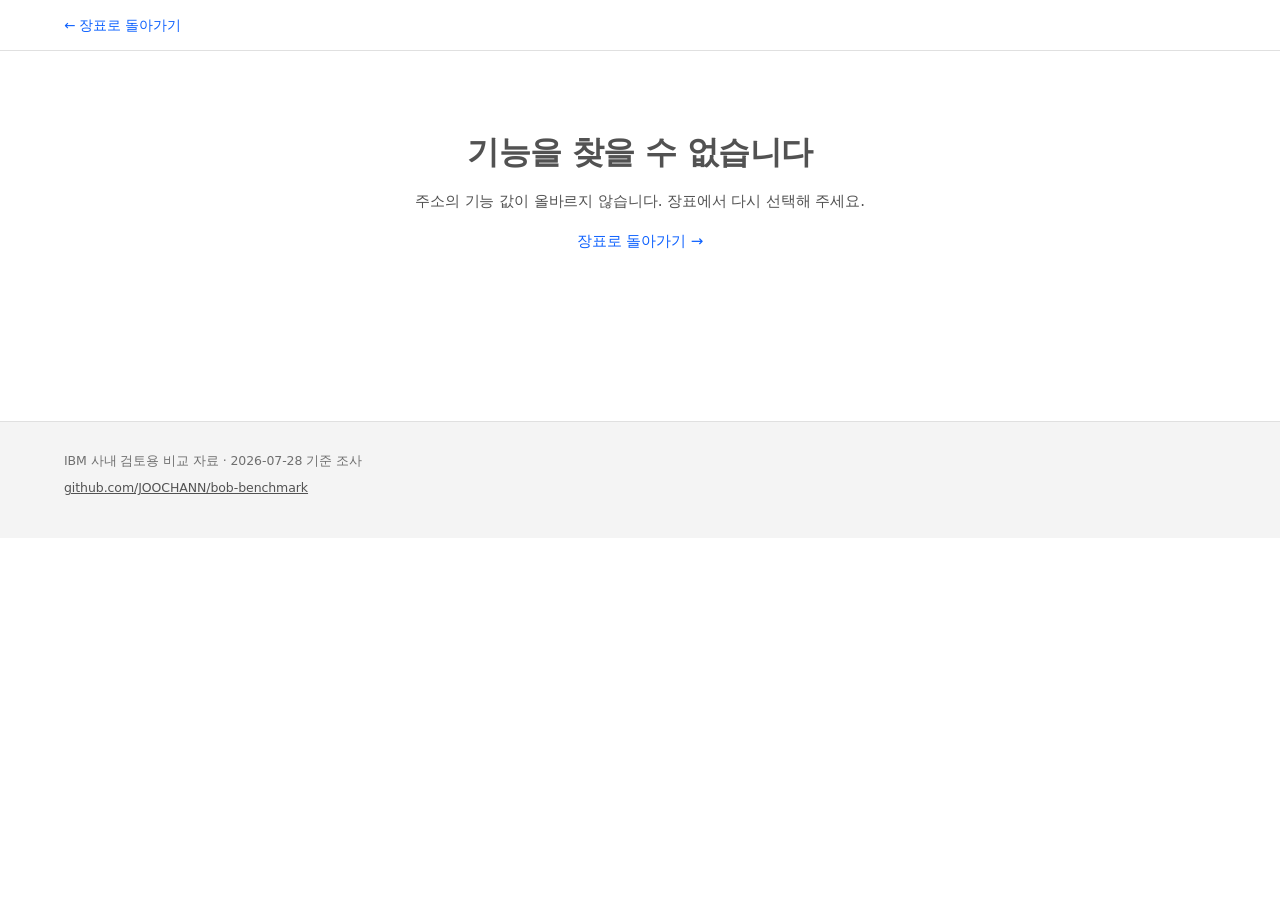
==== public/detail.html @ a506a32e "Move site into public/ and add wrangler config The Cloudflare dashboard uploader message is informat" ====
<!DOCTYPE html>
<html lang="ko">
  <head>
    <meta charset="utf-8" />
    <meta name="viewport" content="width=device-width, initial-scale=1" />
    <title>상세 비교 — IBM Bob 비교 장표</title>
    <link rel="stylesheet" href="assets/css/style.css" />
  </head>
  <body>
    <nav class="detail-nav">
      <div class="wrap">
        <a href="index.html">← 장표로 돌아가기</a>
        <div class="nav-side" id="pager"></div>
      </div>
    </nav>

    <main id="content"></main>

    <footer class="site-footer">
      <div class="wrap">
        <p style="margin: 0 0 6px">
          IBM 사내 검토용 비교 자료 · <span id="foot-date"></span> 기준 조사
        </p>
        <p style="margin: 0">
          <a href="https://github.com/JOOCHANN/bob-benchmark">github.com/JOOCHANN/bob-benchmark</a>
        </p>
      </div>
    </footer>

    <script src="assets/js/data.js"></script>
    <script src="assets/js/detail.js"></script>
  </body>
</html>
---- public/assets/css/style.css ----
/* ==========================================================================
   bob-benchmark — IBM Carbon 계열 스타일
   각진 모서리, IBM Plex 서체, Blue 60 액센트를 따르되
   한글 가독성을 위해 행간과 자간을 별도로 조정했다.
   ========================================================================== */

:root {
  /* Carbon White */
  --bg: #ffffff;
  --layer: #f4f4f4;
  --layer-hover: #e8e8e8;
  --layer-accent: #e0e0e0;

  --text-primary: #161616;
  --text-secondary: #525252;
  --text-helper: #6f6f6f;
  --text-on-color: #ffffff;

  --border-subtle: #e0e0e0;
  --border-strong: #8d8d8d;

  --interactive: #0f62fe;
  --interactive-hover: #0043ce;
  --focus: #0f62fe;

  --support-success: #198038;
  --support-warning: #b28600;
  --support-none: #8d8d8d;

  --bob-tint: #edf5ff;
  --bob-accent: #0f62fe;

  --shadow: 0 2px 6px rgba(0, 0, 0, 0.08);

  --font-sans: 'IBM Plex Sans', 'IBM Plex Sans KR', 'Pretendard Variable', Pretendard,
    -apple-system, BlinkMacSystemFont, 'Apple SD Gothic Neo', 'Malgun Gothic', 'Noto Sans KR',
    system-ui, sans-serif;
  --font-mono: 'IBM Plex Mono', ui-monospace, SFMono-Regular, Menlo, monospace;
}

@media (prefers-color-scheme: dark) {
  :root {
    /* Carbon Gray 100 */
    --bg: #161616;
    --layer: #262626;
    --layer-hover: #333333;
    --layer-accent: #393939;

    --text-primary: #f4f4f4;
    --text-secondary: #c6c6c6;
    --text-helper: #8d8d8d;

    --border-subtle: #393939;
    --border-strong: #6f6f6f;

    --interactive: #4589ff;
    --interactive-hover: #78a9ff;
    --focus: #ffffff;

    --support-success: #42be65;
    --support-warning: #f1c21b;
    --support-none: #6f6f6f;

    --bob-tint: #1c2434;
    --bob-accent: #4589ff;

    --shadow: 0 2px 8px rgba(0, 0, 0, 0.4);
  }
}

/* --------------------------------------------------------- 기본 요소 */

* {
  box-sizing: border-box;
}

body {
  margin: 0;
  background: var(--bg);
  color: var(--text-primary);
  font-family: var(--font-sans);
  font-size: 15px;
  line-height: 1.65; /* 한글 본문 기준 */
  letter-spacing: -0.005em;
  -webkit-font-smoothing: antialiased;
  text-rendering: optimizeLegibility;
  word-break: keep-all; /* 한글 단어 중간 줄바꿈 방지 */
  overflow-wrap: break-word;
}

a {
  color: var(--interactive);
  text-decoration: none;
}
a:hover {
  color: var(--interactive-hover);
  text-decoration: underline;
}

:focus-visible {
  outline: 2px solid var(--focus);
  outline-offset: 2px;
}

h1,
h2,
h3 {
  margin: 0;
  font-weight: 600;
  letter-spacing: -0.02em;
  line-height: 1.35;
}

.wrap {
  max-width: 1200px;
  margin: 0 auto;
  padding: 0 24px;
}

/* --------------------------------------------------------- 헤더 */

.site-header {
  border-bottom: 1px solid var(--border-subtle);
  background: var(--bg);
}

.site-header .wrap {
  padding-top: 40px;
  padding-bottom: 32px;
}

.eyebrow {
  display: inline-flex;
  align-items: center;
  gap: 8px;
  font-size: 12px;
  font-weight: 600;
  letter-spacing: 0.04em;
  text-transform: uppercase;
  color: var(--text-helper);
  margin-bottom: 12px;
}
.eyebrow::before {
  content: '';
  width: 24px;
  height: 2px;
  background: var(--bob-accent);
}

.site-title {
  font-size: 34px;
  margin-bottom: 10px;
}

.site-desc {
  color: var(--text-secondary);
  font-size: 15px;
  max-width: 62ch;
  margin: 0;
}

.meta-row {
  display: flex;
  flex-wrap: wrap;
  align-items: center;
  gap: 8px 20px;
  margin-top: 20px;
  font-size: 13px;
  color: var(--text-helper);
}

/* 가안 안내 배너 */
.notice {
  display: flex;
  gap: 12px;
  align-items: flex-start;
  margin-top: 24px;
  padding: 14px 16px;
  background: var(--layer);
  border-left: 3px solid var(--support-warning);
  font-size: 13.5px;
  color: var(--text-secondary);
}
.notice strong {
  color: var(--text-primary);
}

/* --------------------------------------------------------- 범례 */

.legend {
  display: flex;
  flex-wrap: wrap;
  gap: 6px 18px;
  align-items: center;
  font-size: 13px;
  color: var(--text-secondary);
}
.legend-item {
  display: inline-flex;
  align-items: center;
  gap: 6px;
}

.dot {
  display: inline-flex;
  align-items: center;
  justify-content: center;
  width: 18px;
  height: 18px;
  font-size: 12px;
  font-weight: 700;
  line-height: 1;
  flex: none;
}
.lv-full {
  color: var(--support-success);
}
.lv-partial {
  color: var(--support-warning);
}
.lv-none {
  color: var(--support-none);
}
.lv-unknown {
  color: var(--support-none);
}

/* --------------------------------------------------------- 비교 표 */

.board {
  padding: 40px 0 64px;
}

.table-scroll {
  overflow-x: auto;
  border: 1px solid var(--border-subtle);
  background: var(--bg);
}

table.matrix {
  width: 100%;
  min-width: 880px;
  border-collapse: collapse;
  font-size: 14px;
}

table.matrix th,
table.matrix td {
  text-align: left;
  vertical-align: middle;
  border-bottom: 1px solid var(--border-subtle);
}

/* 상단 도구 헤더 */
thead th {
  position: sticky;
  top: 0;
  z-index: 2;
  background: var(--layer);
  border-bottom: 1px solid var(--border-strong);
  padding: 0;
}

.col-feature {
  width: 34%;
  min-width: 260px;
}
.col-tool {
  width: 16.5%;
  min-width: 150px;
}

.tool-head {
  display: flex;
  align-items: center;
  gap: 10px;
  padding: 16px 18px;
  height: 100%;
}
.tool-mark {
  display: inline-flex;
  align-items: center;
  justify-content: center;
  width: 30px;
  height: 30px;
  flex: none;
  background: var(--text-primary);
  color: var(--bg);
  font-size: 12px;
  font-weight: 700;
  letter-spacing: 0.02em;
}
.tool-head.is-bob .tool-mark {
  background: var(--bob-accent);
  color: #ffffff;
}
.tool-name {
  display: block;
  font-size: 14px;
  font-weight: 600;
  line-height: 1.25;
  color: var(--text-primary);
}
.tool-vendor {
  display: block;
  font-size: 11.5px;
  font-weight: 400;
  line-height: 1.35;
  color: var(--text-helper);
  letter-spacing: 0;
}

.head-label {
  display: block;
  padding: 16px 18px;
  font-size: 12px;
  font-weight: 600;
  letter-spacing: 0.04em;
  text-transform: uppercase;
  color: var(--text-helper);
}

/* 카테고리 구분 행 */
tr.cat-row td {
  padding: 10px 18px;
  background: var(--layer);
  font-size: 11.5px;
  font-weight: 600;
  letter-spacing: 0.06em;
  text-transform: uppercase;
  color: var(--text-helper);
  border-bottom: 1px solid var(--border-subtle);
}

/* 기능 행 */
tr.feat-row {
  cursor: pointer;
  transition: background 0.12s ease;
}
tr.feat-row:hover {
  background: var(--layer-hover);
}
tr.feat-row:hover .feat-go {
  opacity: 1;
  transform: translateX(0);
}

td.feat-cell {
  padding: 16px 18px;
}
.feat-top {
  display: flex;
  align-items: center;
  gap: 8px;
}
.feat-name {
  font-size: 15px;
  font-weight: 600;
  color: var(--text-primary);
}
a.feat-name:hover {
  color: var(--interactive);
  text-decoration: none;
}
.feat-go {
  font-size: 12px;
  color: var(--interactive);
  opacity: 0;
  transform: translateX(-4px);
  transition: opacity 0.12s ease, transform 0.12s ease;
  white-space: nowrap;
}
.feat-summary {
  margin-top: 4px;
  font-size: 13px;
  color: var(--text-secondary);
  line-height: 1.55;
  max-width: 46ch;
}

/* 판정 셀 */
td.mark-cell {
  padding: 16px 18px;
}
td.is-bob {
  background: var(--bob-tint);
  box-shadow: inset 2px 0 0 var(--bob-accent);
}
thead th.is-bob {
  background: var(--bob-tint);
  box-shadow: inset 2px 0 0 var(--bob-accent);
}
tr.feat-row:hover td.is-bob {
  background: var(--bob-tint);
  filter: brightness(0.98);
}

.mark {
  display: flex;
  align-items: flex-start;
  gap: 8px;
}
.mark-text {
  font-size: 13px;
  line-height: 1.45;
  color: var(--text-secondary);
}
.mark-text .mark-label {
  display: block;
  font-weight: 600;
  color: var(--text-primary);
  font-size: 13px;
}
.mark-text .mark-sub {
  display: block;
  font-size: 12.5px;
  color: var(--text-helper);
  margin-top: 1px;
}

/* --------------------------------------------------------- 상세 페이지 */

.detail-nav {
  border-bottom: 1px solid var(--border-subtle);
  background: var(--bg);
  position: sticky;
  top: 0;
  z-index: 5;
}
.detail-nav .wrap {
  display: flex;
  align-items: center;
  justify-content: space-between;
  gap: 16px;
  padding-top: 14px;
  padding-bottom: 14px;
  font-size: 13.5px;
}
.nav-side {
  display: flex;
  gap: 16px;
  align-items: center;
}
.nav-side a[aria-disabled='true'] {
  color: var(--text-helper);
  pointer-events: none;
}

.detail-header .wrap {
  padding-top: 48px;
  padding-bottom: 8px;
}
.detail-title {
  font-size: 32px;
  margin-bottom: 12px;
}
.detail-summary {
  font-size: 16px;
  color: var(--text-secondary);
  max-width: 66ch;
  margin: 0;
  line-height: 1.65;
}
.detail-why {
  margin-top: 24px;
  padding: 18px 20px;
  background: var(--layer);
  border-left: 3px solid var(--border-strong);
  font-size: 14px;
  color: var(--text-secondary);
  max-width: 76ch;
  line-height: 1.7;
}
.detail-why h2 {
  font-size: 12px;
  letter-spacing: 0.05em;
  text-transform: uppercase;
  color: var(--text-helper);
  margin-bottom: 6px;
}

.section-title {
  font-size: 12px;
  font-weight: 600;
  letter-spacing: 0.06em;
  text-transform: uppercase;
  color: var(--text-helper);
  margin: 56px 0 16px;
}

/* 도구별 카드 */
.cards {
  display: grid;
  grid-template-columns: repeat(2, 1fr);
  gap: 20px;
}

.card {
  border: 1px solid var(--border-subtle);
  background: var(--bg);
  display: flex;
  flex-direction: column;
}
.card.is-bob {
  border-color: var(--bob-accent);
  box-shadow: inset 0 3px 0 var(--bob-accent);
}

.card-head {
  display: flex;
  align-items: center;
  gap: 10px;
  padding: 16px 18px;
  border-bottom: 1px solid var(--border-subtle);
}
.card-head .tool-mark {
  width: 28px;
  height: 28px;
}
.card-head .spacer {
  flex: 1;
}

.badge {
  display: inline-flex;
  align-items: center;
  gap: 6px;
  padding: 3px 10px;
  font-size: 12px;
  font-weight: 600;
  border: 1px solid currentColor;
  white-space: nowrap;
}

/* 미디어 슬롯 */
.media {
  margin: 0;
  background: var(--layer);
  border-bottom: 1px solid var(--border-subtle);
}
.media img,
.media video {
  display: block;
  width: 100%;
  height: auto;
}
.media figcaption {
  padding: 8px 18px;
  font-size: 12px;
  color: var(--text-helper);
  border-top: 1px solid var(--border-subtle);
}

.media-placeholder {
  display: flex;
  flex-direction: column;
  align-items: center;
  justify-content: center;
  gap: 6px;
  min-height: 180px;
  padding: 24px;
  border: 1px dashed var(--border-strong);
  margin: 16px 18px;
  color: var(--text-helper);
  text-align: center;
}
.media-placeholder .ph-title {
  font-size: 13px;
  font-weight: 600;
}
.media-placeholder .ph-path {
  font-family: var(--font-mono);
  font-size: 11.5px;
  color: var(--text-helper);
  word-break: break-all;
}

.card-body {
  padding: 16px 18px;
  flex: 1;
}
.card-body ul {
  margin: 0;
  padding-left: 18px;
}
.card-body li {
  font-size: 13.5px;
  color: var(--text-secondary);
  line-height: 1.6;
  margin-bottom: 6px;
}
.card-body li::marker {
  color: var(--border-strong);
}

.card-foot {
  padding: 12px 18px;
  border-top: 1px solid var(--border-subtle);
  font-size: 12.5px;
  color: var(--text-helper);
}

/* 정리 블록 */
.verdict {
  margin-top: 20px;
  padding: 24px;
  background: var(--layer);
  border-left: 3px solid var(--bob-accent);
  font-size: 15px;
  line-height: 1.75;
  color: var(--text-primary);
  max-width: 80ch;
}

/* --------------------------------------------------------- 푸터 */

.site-footer {
  margin-top: 72px;
  border-top: 1px solid var(--border-subtle);
  background: var(--layer);
}
.site-footer .wrap {
  padding-top: 28px;
  padding-bottom: 40px;
  font-size: 12.5px;
  color: var(--text-helper);
  line-height: 1.7;
}
.site-footer a {
  color: var(--text-secondary);
  text-decoration: underline;
}

.empty-state {
  padding: 80px 0;
  text-align: center;
  color: var(--text-secondary);
}

/* --------------------------------------------------------- 반응형 */

@media (max-width: 900px) {
  .cards {
    grid-template-columns: 1fr;
  }
  .site-title {
    font-size: 27px;
  }
  .detail-title {
    font-size: 25px;
  }
}

@media (max-width: 600px) {
  .wrap {
    padding: 0 16px;
  }
  .site-header .wrap {
    padding-top: 28px;
    padding-bottom: 24px;
  }
  .detail-nav .wrap {
    font-size: 12.5px;
  }
}

@media (prefers-reduced-motion: reduce) {
  * {
    transition: none !important;
  }
  .feat-go {
    opacity: 1;
    transform: none;
  }
}
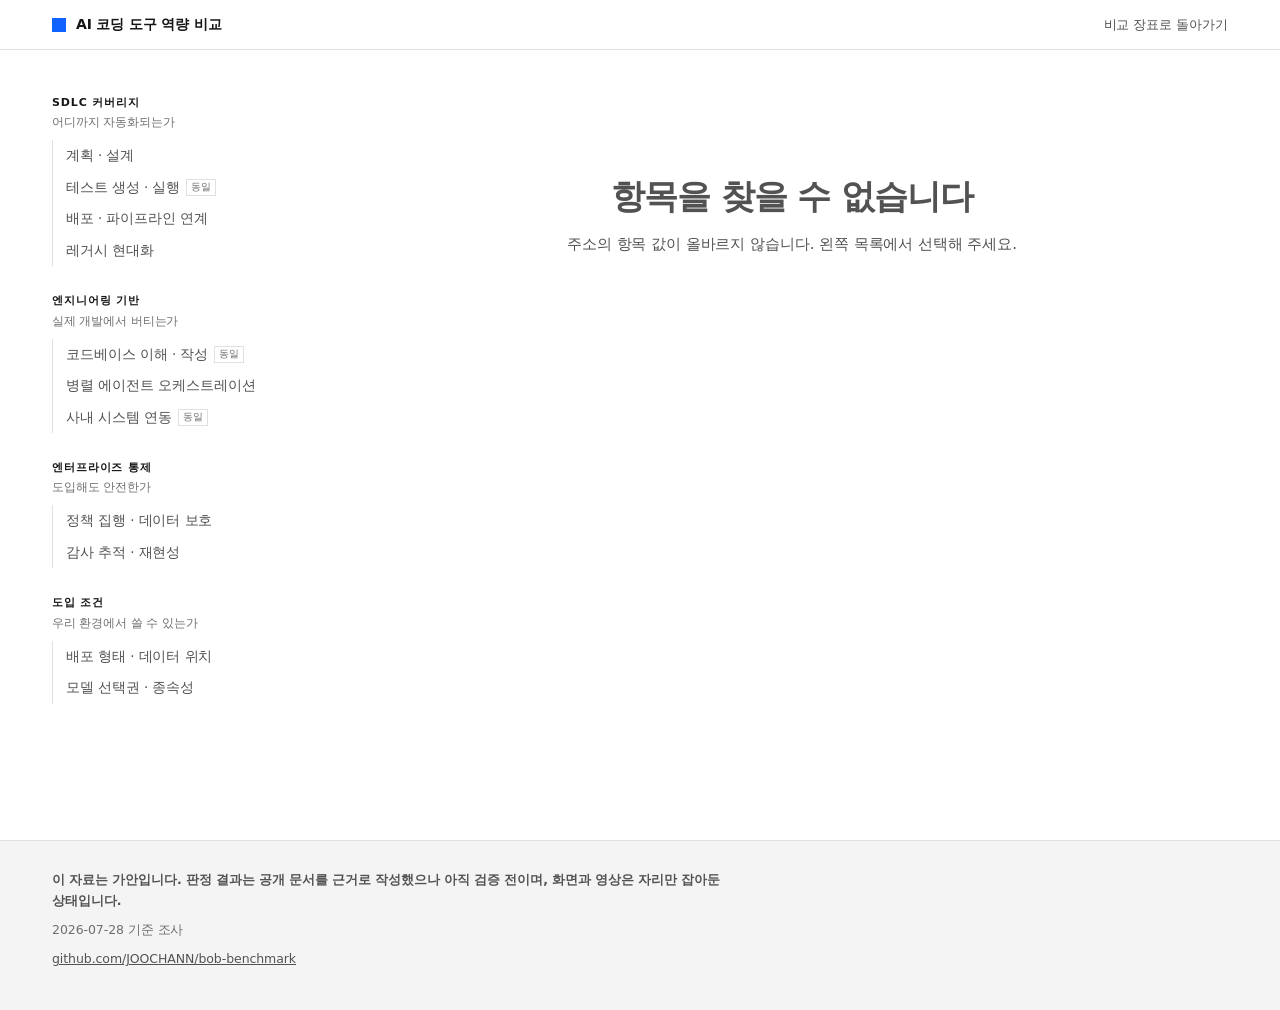
==== commit a50d06ea: "Replace prev/next with a grouped side navigation; retitle the page Prev/next made sense at 5 items b" ====
--- a/public/detail.html
+++ b/public/detail.html
@@ -3,25 +3,41 @@
   <head>
     <meta charset="utf-8" />
     <meta name="viewport" content="width=device-width, initial-scale=1" />
-    <title>상세 비교 — IBM Bob 비교 장표</title>
+    <title>상세 비교 — AI 코딩 도구 역량 비교</title>
     <link rel="stylesheet" href="assets/css/style.css" />
   </head>
   <body>
-    <nav class="detail-nav">
-      <div class="wrap">
-        <a href="index.html">← 장표로 돌아가기</a>
-        <div class="nav-side" id="pager"></div>
+    <header class="topbar">
+      <div class="wrap topbar-inner">
+        <a class="brand" href="index.html">
+          <span class="brand-mark" aria-hidden="true"></span>
+          <span class="brand-name">AI 코딩 도구 역량 비교</span>
+        </a>
+        <a class="topbar-link" href="index.html">비교 장표로 돌아가기</a>
       </div>
-    </nav>
+    </header>
 
-    <main id="content"></main>
+    <div class="wrap layout">
+      <aside class="sidenav">
+        <button class="sidenav-toggle" type="button" aria-expanded="false" aria-controls="navlist">
+          <span class="sidenav-toggle-label">항목 이동</span>
+          <span class="sidenav-toggle-current" id="toggle-current"></span>
+          <span class="chev" aria-hidden="true"></span>
+        </button>
+        <nav class="sidenav-panel" id="navlist" aria-label="항목 목록"></nav>
+      </aside>
+
+      <main class="detail-main" id="content"></main>
+    </div>
 
     <footer class="site-footer">
       <div class="wrap">
-        <p style="margin: 0 0 6px">
-          IBM 사내 검토용 비교 자료 · <span id="foot-date"></span> 기준 조사
+        <p class="foot-strong">
+          이 자료는 가안입니다. 판정 결과는 공개 문서를 근거로 작성했으나 아직 검증 전이며, 화면과
+          영상은 자리만 잡아둔 상태입니다.
         </p>
-        <p style="margin: 0">
+        <p><span id="foot-date"></span> 기준 조사</p>
+        <p>
           <a href="https://github.com/JOOCHANN/bob-benchmark">github.com/JOOCHANN/bob-benchmark</a>
         </p>
       </div>
--- a/public/assets/css/style.css
+++ b/public/assets/css/style.css
@@ -8,13 +8,12 @@
   /* Carbon White */
   --bg: #ffffff;
   --layer: #f4f4f4;
-  --layer-hover: #e8e8e8;
+  --layer-hover: #ececec;
   --layer-accent: #e0e0e0;
 
   --text-primary: #161616;
   --text-secondary: #525252;
   --text-helper: #6f6f6f;
-  --text-on-color: #ffffff;
 
   --border-subtle: #e0e0e0;
   --border-strong: #8d8d8d;
@@ -25,12 +24,10 @@
 
   --support-success: #198038;
   --support-warning: #b28600;
-  --support-none: #8d8d8d;
+  --support-none: #a8a8a8;
 
   --bob-tint: #edf5ff;
   --bob-accent: #0f62fe;
-
-  --shadow: 0 2px 6px rgba(0, 0, 0, 0.08);
 
   --font-sans: 'IBM Plex Sans', 'IBM Plex Sans KR', 'Pretendard Variable', Pretendard,
     -apple-system, BlinkMacSystemFont, 'Apple SD Gothic Neo', 'Malgun Gothic', 'Noto Sans KR',
@@ -61,10 +58,8 @@
     --support-warning: #f1c21b;
     --support-none: #6f6f6f;
 
-    --bob-tint: #1c2434;
+    --bob-tint: #1a2233;
     --bob-accent: #4589ff;
-
-    --shadow: 0 2px 8px rgba(0, 0, 0, 0.4);
   }
 }
 
@@ -80,11 +75,11 @@
   color: var(--text-primary);
   font-family: var(--font-sans);
   font-size: 15px;
-  line-height: 1.65; /* 한글 본문 기준 */
+  line-height: 1.65;
   letter-spacing: -0.005em;
   -webkit-font-smoothing: antialiased;
   text-rendering: optimizeLegibility;
-  word-break: keep-all; /* 한글 단어 중간 줄바꿈 방지 */
+  word-break: keep-all;
   overflow-wrap: break-word;
 }
 
@@ -111,104 +106,161 @@
   line-height: 1.35;
 }
 
+p {
+  margin: 0;
+}
+
 .wrap {
-  max-width: 1200px;
+  max-width: 1240px;
   margin: 0 auto;
-  padding: 0 24px;
+  padding: 0 32px;
+}
+
+.sr-only {
+  position: absolute;
+  width: 1px;
+  height: 1px;
+  overflow: hidden;
+  clip: rect(0 0 0 0);
+  white-space: nowrap;
+}
+
+.section-title {
+  font-size: 11.5px;
+  font-weight: 600;
+  letter-spacing: 0.08em;
+  text-transform: uppercase;
+  color: var(--text-helper);
 }
 
 /* --------------------------------------------------------- 헤더 */
 
 .site-header {
   border-bottom: 1px solid var(--border-subtle);
-  background: var(--bg);
-}
-
+}
 .site-header .wrap {
-  padding-top: 40px;
-  padding-bottom: 32px;
+  padding-top: 44px;
+  padding-bottom: 36px;
 }
 
 .eyebrow {
   display: inline-flex;
   align-items: center;
-  gap: 8px;
-  font-size: 12px;
-  font-weight: 600;
-  letter-spacing: 0.04em;
+  gap: 10px;
+  font-size: 11.5px;
+  font-weight: 600;
+  letter-spacing: 0.08em;
   text-transform: uppercase;
   color: var(--text-helper);
-  margin-bottom: 12px;
+  margin-bottom: 16px;
 }
 .eyebrow::before {
   content: '';
-  width: 24px;
+  width: 28px;
   height: 2px;
   background: var(--bob-accent);
 }
 
+.header-grid {
+  display: flex;
+  align-items: flex-end;
+  justify-content: space-between;
+  gap: 48px;
+}
+
 .site-title {
-  font-size: 34px;
-  margin-bottom: 10px;
+  font-size: 38px;
+  letter-spacing: -0.03em;
+  margin-bottom: 12px;
 }
 
 .site-desc {
   color: var(--text-secondary);
   font-size: 15px;
-  max-width: 62ch;
+  max-width: 60ch;
+}
+
+/* 우측 지표 블록 */
+.stat-block {
+  display: flex;
+  gap: 32px;
   margin: 0;
-}
-
-.meta-row {
+  flex: none;
+  border-left: 1px solid var(--border-subtle);
+  padding-left: 32px;
+}
+.stat dt {
+  font-size: 11.5px;
+  letter-spacing: 0.04em;
+  color: var(--text-helper);
+  white-space: nowrap;
+}
+.stat dd {
+  margin: 2px 0 0;
+  font-size: 22px;
+  font-weight: 600;
+  letter-spacing: -0.02em;
+  font-variant-numeric: tabular-nums;
+}
+
+/* --------------------------------------------------------- 결론 카드 */
+
+.takeaways .wrap {
+  padding-top: 40px;
+  padding-bottom: 8px;
+}
+.takeaway-grid {
+  display: grid;
+  grid-template-columns: repeat(3, 1fr);
+  gap: 20px;
+  margin-top: 16px;
+}
+
+.takeaway {
+  border-left: 3px solid var(--border-strong);
+  padding: 4px 0 4px 18px;
+}
+.takeaway h3 {
+  font-size: 16px;
+  margin-bottom: 6px;
+}
+.takeaway p {
+  font-size: 13.5px;
+  color: var(--text-secondary);
+  line-height: 1.65;
+}
+.tk-pro {
+  border-left-color: var(--support-success);
+}
+.tk-con {
+  border-left-color: var(--support-warning);
+}
+.tk-neutral {
+  border-left-color: var(--border-strong);
+}
+
+/* --------------------------------------------------------- 범례 */
+
+.legend {
   display: flex;
   flex-wrap: wrap;
-  align-items: center;
-  gap: 8px 20px;
-  margin-top: 20px;
-  font-size: 13px;
-  color: var(--text-helper);
-}
-
-/* 가안 안내 배너 */
-.notice {
-  display: flex;
-  gap: 12px;
-  align-items: flex-start;
-  margin-top: 24px;
-  padding: 14px 16px;
-  background: var(--layer);
-  border-left: 3px solid var(--support-warning);
-  font-size: 13.5px;
-  color: var(--text-secondary);
-}
-.notice strong {
-  color: var(--text-primary);
-}
-
-/* --------------------------------------------------------- 범례 */
-
-.legend {
-  display: flex;
-  flex-wrap: wrap;
-  gap: 6px 18px;
-  align-items: center;
-  font-size: 13px;
+  gap: 4px 16px;
+  align-items: center;
+  font-size: 12.5px;
   color: var(--text-secondary);
 }
 .legend-item {
   display: inline-flex;
   align-items: center;
-  gap: 6px;
+  gap: 5px;
 }
 
 .dot {
   display: inline-flex;
   align-items: center;
   justify-content: center;
-  width: 18px;
-  height: 18px;
-  font-size: 12px;
-  font-weight: 700;
+  width: 14px;
+  font-size: 11px;
   line-height: 1;
   flex: none;
 }
@@ -227,21 +279,36 @@
 
 /* --------------------------------------------------------- 비교 표 */
 
-.board {
-  padding: 40px 0 64px;
+.board .wrap {
+  padding-top: 40px;
+  padding-bottom: 56px;
+}
+
+.board-head {
+  display: flex;
+  align-items: center;
+  justify-content: space-between;
+  gap: 24px;
+  margin-bottom: 14px;
 }
 
 .table-scroll {
   overflow-x: auto;
   border: 1px solid var(--border-subtle);
-  background: var(--bg);
 }
 
 table.matrix {
   width: 100%;
-  min-width: 880px;
+  min-width: 940px;
   border-collapse: collapse;
   font-size: 14px;
+}
+table.matrix caption {
+  position: absolute;
+  width: 1px;
+  height: 1px;
+  overflow: hidden;
+  clip: rect(0 0 0 0);
 }
 
 table.matrix th,
@@ -262,48 +329,50 @@
 }
 
 .col-feature {
-  width: 34%;
-  min-width: 260px;
+  width: 32%;
+  min-width: 280px;
 }
 .col-tool {
-  width: 16.5%;
-  min-width: 150px;
+  width: 17%;
+  min-width: 160px;
 }
 
 .tool-head {
   display: flex;
   align-items: center;
   gap: 10px;
-  padding: 16px 18px;
-  height: 100%;
+  padding: 14px 18px;
 }
 .tool-mark {
   display: inline-flex;
   align-items: center;
   justify-content: center;
-  width: 30px;
-  height: 30px;
+  width: 26px;
+  height: 26px;
   flex: none;
   background: var(--text-primary);
   color: var(--bg);
-  font-size: 12px;
+  font-size: 11px;
   font-weight: 700;
-  letter-spacing: 0.02em;
+  letter-spacing: 0.01em;
 }
 .tool-head.is-bob .tool-mark {
   background: var(--bob-accent);
   color: #ffffff;
 }
+.tool-names {
+  min-width: 0;
+}
 .tool-name {
   display: block;
-  font-size: 14px;
-  font-weight: 600;
-  line-height: 1.25;
+  font-size: 13.5px;
+  font-weight: 600;
+  line-height: 1.3;
   color: var(--text-primary);
 }
 .tool-vendor {
   display: block;
-  font-size: 11.5px;
+  font-size: 11px;
   font-weight: 400;
   line-height: 1.35;
   color: var(--text-helper);
@@ -312,24 +381,32 @@
 
 .head-label {
   display: block;
-  padding: 16px 18px;
-  font-size: 12px;
-  font-weight: 600;
-  letter-spacing: 0.04em;
+  padding: 14px 18px;
+  font-size: 11.5px;
+  font-weight: 600;
+  letter-spacing: 0.08em;
   text-transform: uppercase;
   color: var(--text-helper);
 }
 
 /* 카테고리 구분 행 */
 tr.cat-row td {
-  padding: 10px 18px;
+  padding: 9px 18px;
   background: var(--layer);
+}
+.cat-name {
   font-size: 11.5px;
   font-weight: 600;
-  letter-spacing: 0.06em;
+  letter-spacing: 0.08em;
   text-transform: uppercase;
-  color: var(--text-helper);
-  border-bottom: 1px solid var(--border-subtle);
+  color: var(--text-primary);
+}
+.cat-question {
+  font-size: 12.5px;
+  color: var(--text-helper);
+  margin-left: 12px;
+  padding-left: 12px;
+  border-left: 1px solid var(--border-subtle);
 }
 
 /* 기능 행 */
@@ -342,11 +419,10 @@
 }
 tr.feat-row:hover .feat-go {
   opacity: 1;
-  transform: translateX(0);
 }
 
 td.feat-cell {
-  padding: 16px 18px;
+  padding: 14px 18px;
 }
 .feat-top {
   display: flex;
@@ -366,99 +442,227 @@
   font-size: 12px;
   color: var(--interactive);
   opacity: 0;
-  transform: translateX(-4px);
-  transition: opacity 0.12s ease, transform 0.12s ease;
+  transition: opacity 0.12s ease;
   white-space: nowrap;
 }
 .feat-summary {
-  margin-top: 4px;
-  font-size: 13px;
-  color: var(--text-secondary);
-  line-height: 1.55;
-  max-width: 46ch;
+  margin-top: 3px;
+  font-size: 12.5px;
+  color: var(--text-helper);
+  line-height: 1.5;
+  max-width: 44ch;
+}
+
+.chip {
+  display: inline-block;
+  padding: 1px 7px;
+  font-size: 10.5px;
+  font-weight: 600;
+  letter-spacing: 0.02em;
+  border: 1px solid var(--border-strong);
+  color: var(--text-helper);
+  white-space: nowrap;
 }
 
 /* 판정 셀 */
 td.mark-cell {
-  padding: 16px 18px;
-}
-td.is-bob {
-  background: var(--bob-tint);
-  box-shadow: inset 2px 0 0 var(--bob-accent);
-}
+  padding: 14px 18px;
+}
+td.is-bob,
 thead th.is-bob {
   background: var(--bob-tint);
   box-shadow: inset 2px 0 0 var(--bob-accent);
 }
 tr.feat-row:hover td.is-bob {
   background: var(--bob-tint);
-  filter: brightness(0.98);
 }
 
 .mark {
   display: flex;
-  align-items: flex-start;
-  gap: 8px;
-}
-.mark-text {
+  align-items: baseline;
+  gap: 7px;
+}
+.mark-note {
   font-size: 13px;
   line-height: 1.45;
-  color: var(--text-secondary);
-}
-.mark-text .mark-label {
-  display: block;
-  font-weight: 600;
   color: var(--text-primary);
-  font-size: 13px;
-}
-.mark-text .mark-sub {
-  display: block;
+}
+
+/* 네 도구가 모두 같은 항목은 눈이 지나가도록 낮춰 둔다. */
+tr.is-parity .mark-note {
+  color: var(--text-helper);
+  font-weight: 400;
+}
+tr.is-parity .dot {
+  opacity: 0.5;
+}
+
+.board-note {
+  margin-top: 14px;
   font-size: 12.5px;
   color: var(--text-helper);
-  margin-top: 1px;
-}
-
-/* --------------------------------------------------------- 상세 페이지 */
-
-.detail-nav {
-  border-bottom: 1px solid var(--border-subtle);
-  background: var(--bg);
+}
+.board-note .chip {
+  margin: 0 2px;
+}
+
+/* --------------------------------------------------------- 상단 바 */
+
+.topbar {
   position: sticky;
   top: 0;
-  z-index: 5;
-}
-.detail-nav .wrap {
+  z-index: 20;
+  border-bottom: 1px solid var(--border-subtle);
+  background: color-mix(in srgb, var(--bg) 88%, transparent);
+  backdrop-filter: saturate(180%) blur(12px);
+}
+@supports not (background: color-mix(in srgb, red 50%, blue)) {
+  .topbar {
+    background: var(--bg);
+  }
+}
+.topbar-inner {
   display: flex;
   align-items: center;
   justify-content: space-between;
-  gap: 16px;
-  padding-top: 14px;
-  padding-bottom: 14px;
+  gap: 24px;
+  padding-top: 13px;
+  padding-bottom: 13px;
+}
+
+.brand {
+  display: inline-flex;
+  align-items: center;
+  gap: 10px;
+  color: var(--text-primary);
+}
+.brand:hover {
+  text-decoration: none;
+  color: var(--text-primary);
+}
+.brand-mark {
+  width: 14px;
+  height: 14px;
+  flex: none;
+  background: var(--bob-accent);
+}
+.brand-name {
+  font-size: 14px;
+  font-weight: 600;
+  letter-spacing: -0.01em;
+}
+.topbar-link {
+  font-size: 13px;
+  color: var(--text-secondary);
+  white-space: nowrap;
+}
+.topbar-link:hover {
+  color: var(--interactive);
+}
+
+/* --------------------------------------------------------- 상세 레이아웃 */
+
+.layout {
+  display: grid;
+  grid-template-columns: 248px minmax(0, 1fr);
+  gap: 56px;
+  align-items: start;
+  padding-top: 44px;
+  padding-bottom: 72px;
+}
+
+/* 좌측 항목 목록 */
+.sidenav {
+  position: sticky;
+  top: 88px;
+}
+.sidenav-toggle {
+  display: none;
+}
+
+.nav-group + .nav-group {
+  margin-top: 26px;
+}
+.nav-group-title {
+  font-size: 11px;
+  font-weight: 600;
+  letter-spacing: 0.08em;
+  text-transform: uppercase;
+  color: var(--text-primary);
+}
+.nav-group-question {
+  font-size: 11.5px;
+  color: var(--text-helper);
+  margin-top: 1px;
+  margin-bottom: 8px;
+}
+.nav-list {
+  list-style: none;
+  margin: 0;
+  padding: 0;
+  border-left: 1px solid var(--border-subtle);
+}
+
+.nav-item {
+  display: flex;
+  align-items: center;
+  gap: 6px;
+  padding: 6px 12px;
+  margin-left: -1px;
+  border-left: 2px solid transparent;
   font-size: 13.5px;
-}
-.nav-side {
-  display: flex;
-  gap: 16px;
-  align-items: center;
-}
-.nav-side a[aria-disabled='true'] {
-  color: var(--text-helper);
-  pointer-events: none;
-}
-
-.detail-header .wrap {
-  padding-top: 48px;
-  padding-bottom: 8px;
+  color: var(--text-secondary);
+  line-height: 1.45;
+  transition: color 0.12s ease, border-color 0.12s ease, background 0.12s ease;
+}
+.nav-item:hover {
+  color: var(--text-primary);
+  background: var(--layer);
+  text-decoration: none;
+  border-left-color: var(--border-strong);
+}
+.nav-item.is-active {
+  color: var(--interactive);
+  font-weight: 600;
+  border-left-color: var(--bob-accent);
+  background: var(--bob-tint);
+}
+.nav-item-tag {
+  font-size: 10px;
+  color: var(--text-helper);
+  border: 1px solid var(--border-subtle);
+  padding: 0 4px;
+  flex: none;
+  font-weight: 400;
+}
+
+/* 본문 */
+.detail-main {
+  min-width: 0;
+}
+
+.detail-meta {
+  display: flex;
+  align-items: center;
+  gap: 10px;
+  margin-bottom: 10px;
+}
+.detail-category {
+  font-size: 11.5px;
+  font-weight: 600;
+  letter-spacing: 0.08em;
+  text-transform: uppercase;
+  color: var(--text-helper);
 }
 .detail-title {
-  font-size: 32px;
+  font-size: 34px;
+  letter-spacing: -0.03em;
   margin-bottom: 12px;
 }
 .detail-summary {
   font-size: 16px;
   color: var(--text-secondary);
   max-width: 66ch;
-  margin: 0;
   line-height: 1.65;
 }
 .detail-why {
@@ -472,20 +676,16 @@
   line-height: 1.7;
 }
 .detail-why h2 {
-  font-size: 12px;
-  letter-spacing: 0.05em;
+  font-size: 11px;
+  letter-spacing: 0.08em;
   text-transform: uppercase;
   color: var(--text-helper);
   margin-bottom: 6px;
 }
 
-.section-title {
-  font-size: 12px;
-  font-weight: 600;
-  letter-spacing: 0.06em;
-  text-transform: uppercase;
-  color: var(--text-helper);
-  margin: 56px 0 16px;
+.detail-section .section-title {
+  display: block;
+  margin: 48px 0 14px;
 }
 
 /* 도구별 카드 */
@@ -497,7 +697,6 @@
 
 .card {
   border: 1px solid var(--border-subtle);
-  background: var(--bg);
   display: flex;
   flex-direction: column;
 }
@@ -512,10 +711,6 @@
   gap: 10px;
   padding: 16px 18px;
   border-bottom: 1px solid var(--border-subtle);
-}
-.card-head .tool-mark {
-  width: 28px;
-  height: 28px;
 }
 .card-head .spacer {
   flex: 1;
@@ -557,7 +752,7 @@
   align-items: center;
   justify-content: center;
   gap: 6px;
-  min-height: 180px;
+  min-height: 170px;
   padding: 24px;
   border: 1px dashed var(--border-strong);
   margin: 16px 18px;
@@ -571,7 +766,6 @@
 .media-placeholder .ph-path {
   font-family: var(--font-mono);
   font-size: 11.5px;
-  color: var(--text-helper);
   word-break: break-all;
 }
 
@@ -600,22 +794,27 @@
   color: var(--text-helper);
 }
 
-/* 정리 블록 */
 .verdict {
-  margin-top: 20px;
   padding: 24px;
   background: var(--layer);
   border-left: 3px solid var(--bob-accent);
   font-size: 15px;
   line-height: 1.75;
-  color: var(--text-primary);
   max-width: 80ch;
 }
 
+.badge-dot {
+  font-size: 10px;
+  line-height: 1;
+}
+.ph-hint {
+  font-size: 12px;
+}
+
 /* --------------------------------------------------------- 푸터 */
 
 .site-footer {
-  margin-top: 72px;
+  margin-top: 64px;
   border-top: 1px solid var(--border-subtle);
   background: var(--layer);
 }
@@ -625,6 +824,15 @@
   font-size: 12.5px;
   color: var(--text-helper);
   line-height: 1.7;
+  max-width: 1240px;
+}
+.site-footer p + p {
+  margin-top: 8px;
+}
+.site-footer .foot-strong {
+  color: var(--text-secondary);
+  font-weight: 600;
+  max-width: 84ch;
 }
 .site-footer a {
   color: var(--text-secondary);
@@ -639,15 +847,106 @@
 
 /* --------------------------------------------------------- 반응형 */
 
+@media (max-width: 1080px) {
+  .header-grid {
+    flex-direction: column;
+    align-items: flex-start;
+    gap: 28px;
+  }
+  .stat-block {
+    border-left: 0;
+    padding-left: 0;
+    border-top: 1px solid var(--border-subtle);
+    padding-top: 16px;
+    width: 100%;
+  }
+  .takeaway-grid {
+    grid-template-columns: 1fr;
+    gap: 16px;
+  }
+}
+
+/* 좁은 화면에서는 좌측 목록을 접어 버튼으로 연다. */
+@media (max-width: 1000px) {
+  .layout {
+    grid-template-columns: minmax(0, 1fr);
+    gap: 24px;
+    padding-top: 20px;
+  }
+  .sidenav {
+    position: sticky;
+    top: 53px;
+    z-index: 10;
+    background: var(--bg);
+    border-bottom: 1px solid var(--border-subtle);
+    margin: 0 -32px;
+    padding: 0 32px;
+  }
+  .sidenav-toggle {
+    display: flex;
+    align-items: center;
+    gap: 10px;
+    width: 100%;
+    padding: 12px 0;
+    background: none;
+    border: 0;
+    font: inherit;
+    color: var(--text-primary);
+    cursor: pointer;
+    text-align: left;
+  }
+  .sidenav-toggle-label {
+    font-size: 11px;
+    font-weight: 600;
+    letter-spacing: 0.08em;
+    text-transform: uppercase;
+    color: var(--text-helper);
+    flex: none;
+  }
+  .sidenav-toggle-current {
+    font-size: 14px;
+    font-weight: 600;
+    flex: 1;
+    min-width: 0;
+    overflow: hidden;
+    text-overflow: ellipsis;
+    white-space: nowrap;
+  }
+  .chev {
+    width: 8px;
+    height: 8px;
+    flex: none;
+    border-right: 1.5px solid var(--text-secondary);
+    border-bottom: 1.5px solid var(--text-secondary);
+    transform: rotate(45deg) translate(-2px, -2px);
+    transition: transform 0.15s ease;
+  }
+  .sidenav.is-open .chev {
+    transform: rotate(-135deg) translate(-2px, -2px);
+  }
+  .sidenav-panel {
+    display: none;
+    padding-bottom: 20px;
+  }
+  .sidenav.is-open .sidenav-panel {
+    display: block;
+  }
+}
+
 @media (max-width: 900px) {
   .cards {
     grid-template-columns: 1fr;
   }
   .site-title {
-    font-size: 27px;
+    font-size: 28px;
   }
   .detail-title {
     font-size: 25px;
+  }
+  .board-head {
+    flex-direction: column;
+    align-items: flex-start;
+    gap: 10px;
   }
 }
 
@@ -659,8 +958,18 @@
     padding-top: 28px;
     padding-bottom: 24px;
   }
-  .detail-nav .wrap {
-    font-size: 12.5px;
+  .stat-block {
+    gap: 20px;
+  }
+  .stat dd {
+    font-size: 18px;
+  }
+  .cat-question {
+    display: none;
+  }
+  .sidenav {
+    margin: 0 -16px;
+    padding: 0 16px;
   }
 }
 
@@ -670,6 +979,5 @@
   }
   .feat-go {
     opacity: 1;
-    transform: none;
-  }
-}
+  }
+}
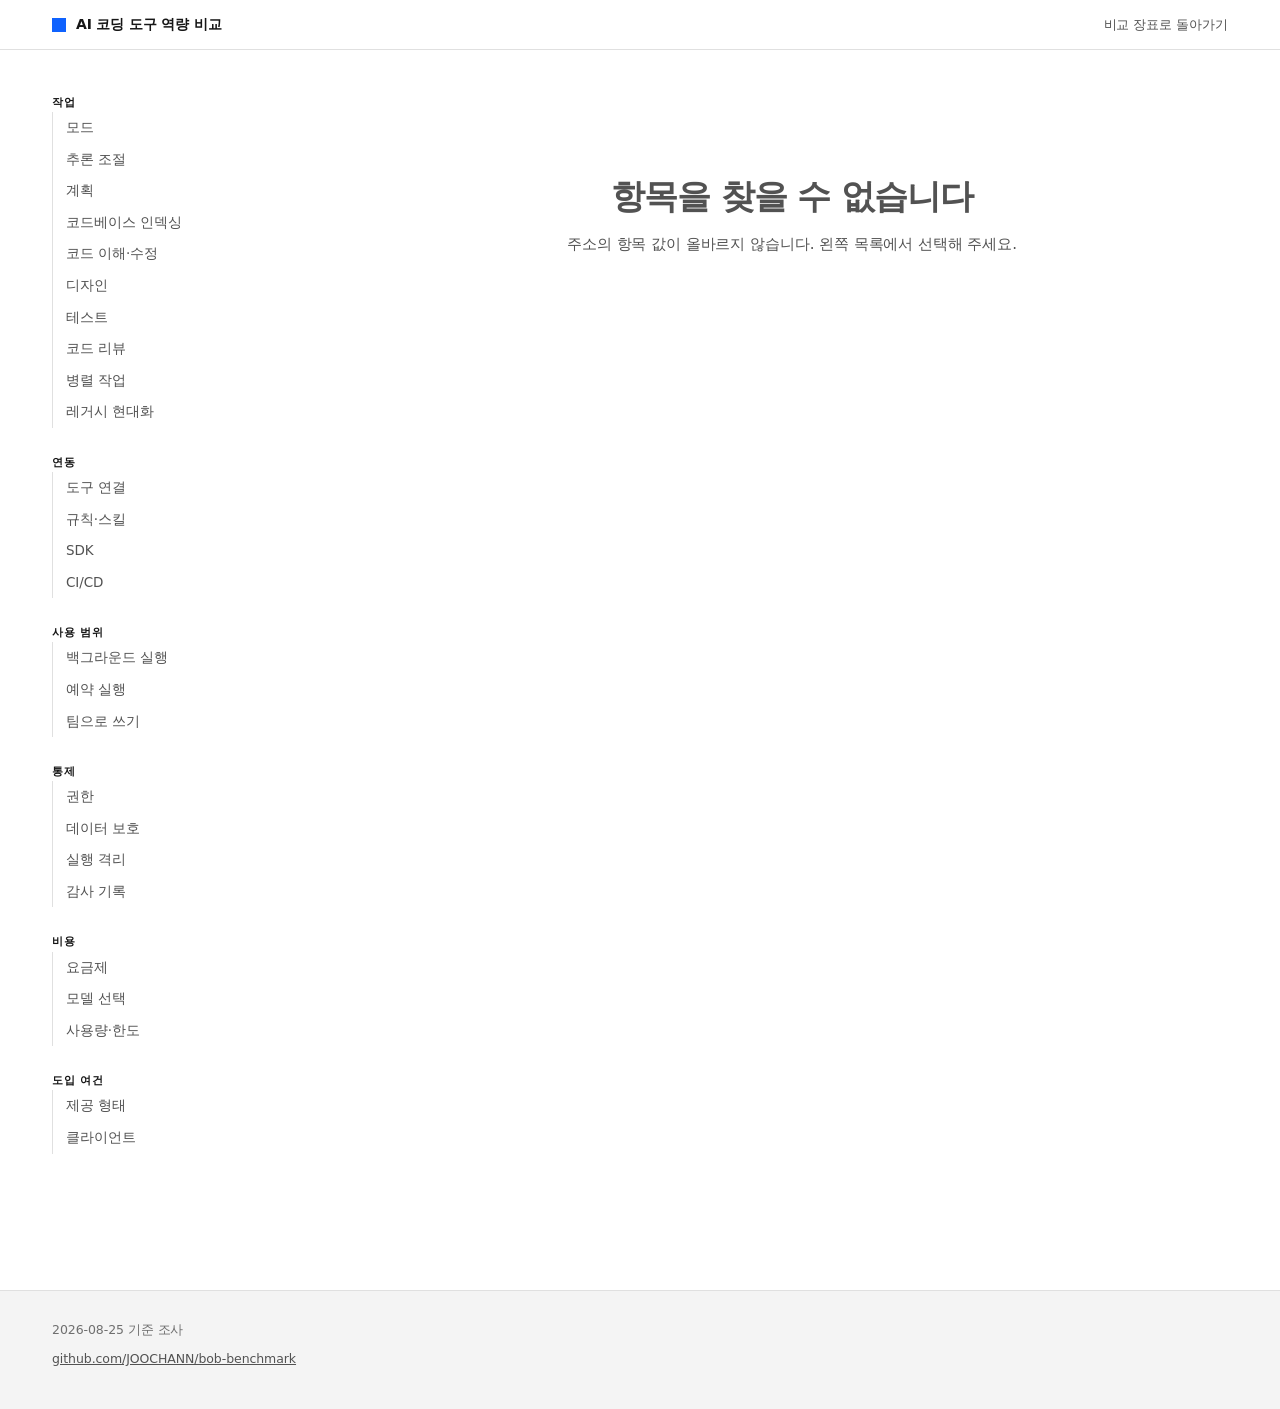
==== commit e957f596: "Simplify the home header and drop the draft disclaimer from both footers. Co-authored-by: Cursor <cu" ====
--- a/public/detail.html
+++ b/public/detail.html
@@ -21,7 +21,7 @@
       <aside class="sidenav">
         <button class="sidenav-toggle" type="button" aria-expanded="false" aria-controls="navlist">
           <span class="sidenav-toggle-label">항목 이동</span>
-          <span class="sidenav-toggle-current" id="toggle-current"></span>
+          <span class="sidenav-toggle-current"></span>
           <span class="chev" aria-hidden="true"></span>
         </button>
         <nav class="sidenav-panel" id="navlist" aria-label="항목 목록"></nav>
@@ -32,10 +32,6 @@
 
     <footer class="site-footer">
       <div class="wrap">
-        <p class="foot-strong">
-          이 자료는 가안입니다. 판정 결과는 공개 문서를 근거로 작성했으나 아직 검증 전이며, 화면과
-          영상은 자리만 잡아둔 상태입니다.
-        </p>
         <p><span id="foot-date"></span> 기준 조사</p>
         <p>
           <a href="https://github.com/JOOCHANN/bob-benchmark">github.com/JOOCHANN/bob-benchmark</a>
@@ -44,6 +40,7 @@
     </footer>
 
     <script src="assets/js/data.js"></script>
+    <script src="assets/js/ui.js"></script>
     <script src="assets/js/detail.js"></script>
   </body>
 </html>
--- a/public/assets/css/style.css
+++ b/public/assets/css/style.css
@@ -115,6 +115,10 @@
   margin: 0 auto;
   padding: 0 32px;
 }
+/* 장표는 표 폭이 필요해 더 넓게 쓴다. */
+.wrap-wide {
+  max-width: 1560px;
+}
 
 .sr-only {
   position: absolute;
@@ -203,42 +207,6 @@
   font-variant-numeric: tabular-nums;
 }
 
-/* --------------------------------------------------------- 결론 카드 */
-
-.takeaways .wrap {
-  padding-top: 40px;
-  padding-bottom: 8px;
-}
-.takeaway-grid {
-  display: grid;
-  grid-template-columns: repeat(3, 1fr);
-  gap: 20px;
-  margin-top: 16px;
-}
-
-.takeaway {
-  border-left: 3px solid var(--border-strong);
-  padding: 4px 0 4px 18px;
-}
-.takeaway h3 {
-  font-size: 16px;
-  margin-bottom: 6px;
-}
-.takeaway p {
-  font-size: 13.5px;
-  color: var(--text-secondary);
-  line-height: 1.65;
-}
-.tk-pro {
-  border-left-color: var(--support-success);
-}
-.tk-con {
-  border-left-color: var(--support-warning);
-}
-.tk-neutral {
-  border-left-color: var(--border-strong);
-}
-
 /* --------------------------------------------------------- 범례 */
 
 .legend {
@@ -255,15 +223,25 @@
   gap: 5px;
 }
 
-.dot {
-  display: inline-flex;
-  align-items: center;
-  justify-content: center;
-  width: 14px;
-  font-size: 11px;
-  line-height: 1;
+/* 판정 표시. 글리프 대신 CSS 도형이라 크기와 정렬이 어긋나지 않는다. */
+.ind {
+  display: inline-block;
+  width: 11px;
+  height: 11px;
   flex: none;
-}
+  border: 1.5px solid currentColor;
+  box-sizing: border-box;
+}
+.ind.lv-full {
+  background: currentColor;
+}
+.ind.lv-partial {
+  background: linear-gradient(90deg, currentColor 50%, transparent 50%);
+}
+.ind.lv-unknown {
+  border-style: dotted;
+}
+
 .lv-full {
   color: var(--support-success);
 }
@@ -279,22 +257,83 @@
 
 /* --------------------------------------------------------- 비교 표 */
 
-.board .wrap {
-  padding-top: 40px;
-  padding-bottom: 56px;
+.matrix-section {
+  margin-top: 44px;
 }
 
 .board-head {
   display: flex;
   align-items: center;
   justify-content: space-between;
-  gap: 24px;
+  gap: 20px;
   margin-bottom: 14px;
-}
-
+  flex-wrap: wrap;
+}
+.board-controls {
+  display: flex;
+  align-items: center;
+  gap: 20px;
+  flex-wrap: wrap;
+}
+
+/* 차이 나는 항목만 보기 */
+.toggle-btn {
+  display: inline-flex;
+  align-items: center;
+  gap: 8px;
+  padding: 5px 12px 5px 10px;
+  background: none;
+  border: 1px solid var(--border-subtle);
+  color: var(--text-secondary);
+  font: inherit;
+  font-size: 12.5px;
+  cursor: pointer;
+  transition: border-color 0.12s ease, color 0.12s ease, background 0.12s ease;
+}
+.toggle-btn:hover {
+  border-color: var(--border-strong);
+  color: var(--text-primary);
+}
+.toggle-box {
+  width: 13px;
+  height: 13px;
+  flex: none;
+  border: 1.5px solid var(--border-strong);
+  box-sizing: border-box;
+  position: relative;
+}
+.toggle-btn.is-on {
+  border-color: var(--interactive);
+  color: var(--interactive);
+  background: var(--bob-tint);
+}
+.toggle-btn.is-on .toggle-box {
+  border-color: var(--interactive);
+  background: var(--interactive);
+}
+.toggle-btn.is-on .toggle-box::after {
+  content: '';
+  position: absolute;
+  left: 3px;
+  top: 0px;
+  width: 3px;
+  height: 7px;
+  border-right: 1.5px solid #fff;
+  border-bottom: 1.5px solid #fff;
+  transform: rotate(45deg);
+}
+
+/* overflow를 걸면 이 요소가 스크롤 컨테이너가 되어 thead의 sticky가
+   여기에 묶인다. 세로로 스크롤되지 않는 컨테이너라 헤더가 고정되지 않으므로,
+   표가 통째로 들어가는 폭에서는 overflow를 풀어 sticky를 뷰포트에 묶는다. */
 .table-scroll {
   overflow-x: auto;
   border: 1px solid var(--border-subtle);
+}
+@media (min-width: 1024px) {
+  .table-scroll {
+    overflow: visible;
+  }
 }
 
 table.matrix {
@@ -316,6 +355,13 @@
   text-align: left;
   vertical-align: middle;
   border-bottom: 1px solid var(--border-subtle);
+}
+
+/* 도구 열 경계. 없으면 한 도구를 세로로 훑을 때 눈이 옆 열로 새어 나간다. */
+table.matrix thead th + th,
+tr.feat-row td + td,
+tfoot td + td {
+  border-left: 1px solid var(--border-subtle);
 }
 
 /* 상단 도구 헤더 */
@@ -337,29 +383,53 @@
   min-width: 160px;
 }
 
+/* 도구 식별: 마크 + 이름. 표 헤더와 상세 카드가 같은 모양을 쓴다. */
+.tool-id {
+  display: flex;
+  align-items: center;
+  gap: 10px;
+  min-width: 0;
+}
 .tool-head {
-  display: flex;
-  align-items: center;
-  gap: 10px;
   padding: 14px 18px;
 }
+
 .tool-mark {
+  position: relative;
   display: inline-flex;
   align-items: center;
   justify-content: center;
-  width: 26px;
-  height: 26px;
+  width: 28px;
+  height: 28px;
   flex: none;
-  background: var(--text-primary);
-  color: var(--bg);
+  background: var(--mk-bg, #161616);
+  color: var(--mk-ink, #ffffff);
   font-size: 11px;
   font-weight: 700;
   letter-spacing: 0.01em;
-}
-.tool-head.is-bob .tool-mark {
-  background: var(--bob-accent);
-  color: #ffffff;
-}
+  overflow: hidden;
+}
+@media (prefers-color-scheme: dark) {
+  .tool-mark {
+    background: var(--mk-bg-d, #f4f4f4);
+    color: var(--mk-ink-d, #161616);
+  }
+}
+/* 공식 로고 파일이 들어오면 글자 마크를 덮고 배경도 비운다. */
+.tool-mark.has-logo {
+  background: none;
+}
+.tool-mark-img {
+  position: absolute;
+  inset: 0;
+  width: 100%;
+  height: 100%;
+  object-fit: contain;
+}
+.tool-mark.has-logo .tool-mark-letter {
+  visibility: hidden;
+}
+
 .tool-names {
   min-width: 0;
 }
@@ -479,8 +549,11 @@
 
 .mark {
   display: flex;
-  align-items: baseline;
-  gap: 7px;
+  align-items: flex-start;
+  gap: 8px;
+}
+.mark .ind {
+  margin-top: 4px;
 }
 .mark-note {
   font-size: 13px;
@@ -488,6 +561,45 @@
   color: var(--text-primary);
 }
 
+/* 합계 행 */
+tfoot td {
+  padding: 14px 18px;
+  border-top: 1px solid var(--border-strong);
+  border-bottom: 0;
+  background: var(--layer);
+  vertical-align: top;
+}
+tfoot td.is-bob {
+  background: var(--bob-tint);
+}
+.sum-main {
+  display: flex;
+  align-items: baseline;
+  gap: 5px;
+}
+.sum-count {
+  font-size: 17px;
+  font-weight: 600;
+  letter-spacing: -0.02em;
+  font-variant-numeric: tabular-nums;
+}
+.sum-caveat {
+  font-size: 11.5px;
+  color: var(--text-helper);
+  margin-top: 3px;
+  max-width: 30ch;
+}
+.sum-unit {
+  font-size: 12px;
+  color: var(--text-helper);
+}
+.sum-sub {
+  font-size: 11.5px;
+  color: var(--text-helper);
+  margin-top: 2px;
+  min-height: 1.4em;
+}
+
 /* 네 도구가 모두 같은 항목은 눈이 지나가도록 낮춰 둔다. */
 tr.is-parity .mark-note {
   color: var(--text-helper);
@@ -501,6 +613,7 @@
   margin-top: 14px;
   font-size: 12.5px;
   color: var(--text-helper);
+  max-width: 92ch;
 }
 .board-note .chip {
   margin: 0 2px;
@@ -567,6 +680,12 @@
   grid-template-columns: 248px minmax(0, 1fr);
   gap: 56px;
   align-items: start;
+  padding-top: 44px;
+  padding-bottom: 72px;
+}
+
+/* 장표는 표가 폭을 전부 써야 하므로 좌측 목록 없이 한 단으로 둔다. */
+.board-wrap {
   padding-top: 44px;
   padding-bottom: 72px;
 }
@@ -652,6 +771,10 @@
   font-weight: 600;
   letter-spacing: 0.08em;
   text-transform: uppercase;
+  color: var(--text-helper);
+}
+.detail-updated {
+  font-size: 12px;
   color: var(--text-helper);
 }
 .detail-title {
@@ -746,21 +869,19 @@
   border-top: 1px solid var(--border-subtle);
 }
 
+/* 비어 있는 자리이므로 눈에 띄면 안 된다. 내용보다 커지지 않도록 한 줄로 둔다. */
 .media-placeholder {
   display: flex;
-  flex-direction: column;
-  align-items: center;
-  justify-content: center;
-  gap: 6px;
-  min-height: 170px;
-  padding: 24px;
-  border: 1px dashed var(--border-strong);
-  margin: 16px 18px;
-  color: var(--text-helper);
-  text-align: center;
+  flex-wrap: wrap;
+  align-items: baseline;
+  gap: 2px 8px;
+  padding: 9px 18px;
+  background: var(--layer);
+  border-bottom: 1px solid var(--border-subtle);
+  color: var(--text-helper);
 }
 .media-placeholder .ph-title {
-  font-size: 13px;
+  font-size: 12px;
   font-weight: 600;
 }
 .media-placeholder .ph-path {
@@ -788,10 +909,21 @@
 }
 
 .card-foot {
+  display: flex;
+  flex-wrap: wrap;
+  align-items: baseline;
+  gap: 6px 10px;
   padding: 12px 18px;
   border-top: 1px solid var(--border-subtle);
   font-size: 12.5px;
   color: var(--text-helper);
+}
+.src-label {
+  flex: none;
+  font-weight: 600;
+}
+.src-link {
+  flex: none;
 }
 
 .verdict {
@@ -802,13 +934,53 @@
   line-height: 1.75;
   max-width: 80ch;
 }
-
-.badge-dot {
-  font-size: 10px;
-  line-height: 1;
-}
-.ph-hint {
+.verdict-list {
+  margin: 0;
+  padding: 20px 24px 20px 44px;
+  background: var(--layer);
+  border-left: 3px solid var(--bob-accent);
+  font-size: 15px;
+  line-height: 1.7;
+  max-width: 80ch;
+}
+.verdict-list li + li {
+  margin-top: 10px;
+}
+
+.detail-verdict .section-title {
+  color: var(--text-primary);
+  font-size: 12.5px;
+}
+.verdict-board {
+  margin: 0;
+  padding: 0;
+  border: 1px solid var(--border-subtle);
+  border-left: 3px solid var(--bob-accent);
+  background: var(--bg);
+}
+.verdict-item {
+  display: grid;
+  grid-template-columns: 7.5rem minmax(0, 1fr);
+  gap: 8px 20px;
+  margin: 0;
+  padding: 16px 20px;
+}
+.verdict-item + .verdict-item {
+  border-top: 1px solid var(--border-subtle);
+}
+.verdict-label {
+  margin: 0;
   font-size: 12px;
+  font-weight: 600;
+  letter-spacing: 0.04em;
+  color: var(--bob-accent);
+  padding-top: 3px;
+}
+.verdict-text {
+  margin: 0;
+  font-size: 15px;
+  line-height: 1.7;
+  color: var(--text-primary);
 }
 
 /* --------------------------------------------------------- 푸터 */
@@ -859,10 +1031,6 @@
     border-top: 1px solid var(--border-subtle);
     padding-top: 16px;
     width: 100%;
-  }
-  .takeaway-grid {
-    grid-template-columns: 1fr;
-    gap: 16px;
   }
 }
 
@@ -933,9 +1101,30 @@
   }
 }
 
+/* 표가 가로로 스크롤되는 폭에서는 항목명 열을 붙잡아 둔다.
+   놓아 주면 오른쪽으로 밀었을 때 판정만 남고 무슨 항목인지 알 수 없다. */
+@media (max-width: 1023px) {
+  thead th.col-feature,
+  td.feat-cell,
+  tfoot td.sum-label {
+    position: sticky;
+    left: 0;
+    z-index: 3;
+    background: var(--bg);
+  }
+  thead th.col-feature,
+  tfoot td.sum-label {
+    background: var(--layer);
+  }
+}
+
 @media (max-width: 900px) {
   .cards {
     grid-template-columns: 1fr;
+  }
+  .verdict-item {
+    grid-template-columns: 1fr;
+    gap: 4px;
   }
   .site-title {
     font-size: 28px;
